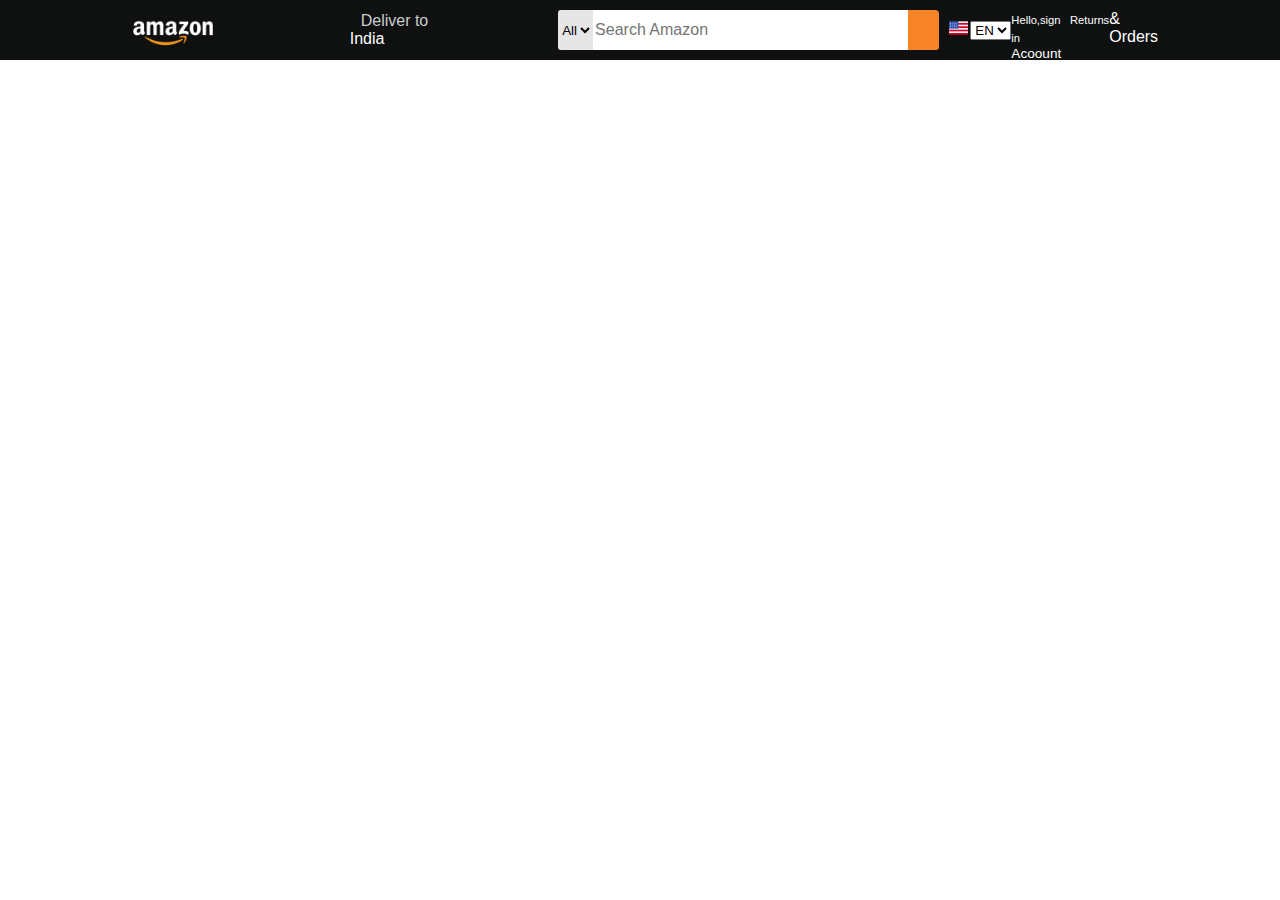
==== Index.html @ 6b9a9a41 "created navbar" ====
<!DOCTYPE html>
<html lang="en">
<head>
    <meta charset="UTF-8">
    <meta name="viewport" content="width=device-width, initial-scale=1.0">
    <title>Amazon</title>
    <link rel="stylesheet" href="https://cdnjs.cloudflare.com/ajax/libs/font-awesome/6.6.0/css/all.min.css" integrity="sha512-Kc323vGBEqzTmouAECnVceyQqyqdsSiqLQISBL29aUW4U/M7pSPA/gEUZQqv1cwx4OnYxTxve5UMg5GT6L4JJg==" crossorigin="anonymous" referrerpolicy="no-referrer" />
    <link rel="stylesheet" href="style.css">

</head>
<body>
    <header>
        <div class="navbar">
            <div class="nav-logo border" >
                <div class="logo"></div>
            </div>
            <div class="nav-address border">
                <P class="add-first">Deliver to</P>
                <div class="add-icon">
                    <i class="fa-solid fa-location-dot"></i>
                    <p class="add-second">India</p>
                </div>
            </div>
            <div class="nav-search">
                <select class="search-select">
                    <option>All</option>
                </select>
                <input placeholder="Search Amazon" class="search-input">
                <div class="search-icon">
                    <i class="fa-solid fa-magnifying-glass"></i>
                </div>

                <div class="nav-location">
                    <div class="location-flag">
                        <img src="us_flag_image.png" width="19.6px" height="19.1px">
                    </div>
                    <div class="location-select">
                        <select class="en"><option>EN</option></select>
                    </div>
                </div>

                <div class="nav-signin ">
                    <p><span>Hello,sign in</span></p>
                    <p class="signin-second">Acoount & Lists</p>
                </div>

                <div class="nav-return "></div>
                    <p><span>Returns</span></p>
                    <p class="return-second">& Orders</p>
                </div>
                
                
                
            </div>
        </div>
    </header>
    
</body>
</html>
---- style.css ----
*{
    margin:0;
    font-family: Arial;
    border: border-box;
}

.navbar{
    height: 60px;
    background-color: #0f1111;
    color: white;
    display:flex;
    align-items: center;
    justify-content: space-evenly;
    
}

.nav-logo{
    height: 50px;
    width:100px;
}
.logo{
    background-image: url("amazon_logo.png");
    background-size: cover;
    height: 50px;
    width: 100px;
}
.border{
    border:1.5px solid transparent;
}
.border:hover{
    border:1.5px solid white;
}

/** box2 **/

.add-first{
    color: #cccccc;
    font-size: 1rem;
    margin-left: 14px;

}

.add-second{
    color: #ffffff;
    font-size: 1rem;
    margin-left: 3px;
}

.add-icon{
    display:flex;
}

/** box3 **/

.nav-search{
    display: flex;
    
    height: 40px;
    width: 600px;
    border-radius: 3px;
    margin-left: 7px;
}

.search-select{
    width: 50px;
    background-color: #E6E6E6;
    text-align: center;
    border-top-left-radius: 3px;
    border-bottom-left-radius: 3px;
    border: none;
}

.search-input{
    width: 500px;
    font-size: 1rem;
    border: none;
}

.search-icon{
    width: 50px;
    display: flex;
    justify-content: center;
    align-items: center;
    font-size: 1.3rem;
    background-color: #f78528;
    border-top-right-radius: 4px;
    border-bottom-right-radius:  0.2rem;
    color: #0f1111;

}

/** us flag **/

.nav-location{
    display: flex;
    align-items: center;
    margin-left: 10px;
}

.location-select{
    margin-left: 2px;
    background-color: #0f1111;
    font-weight: 100;
}

/** box4 **/

span{
    font-size: 0.7rem;
}
.signin-second{
    font-size: 0.85rem;

}
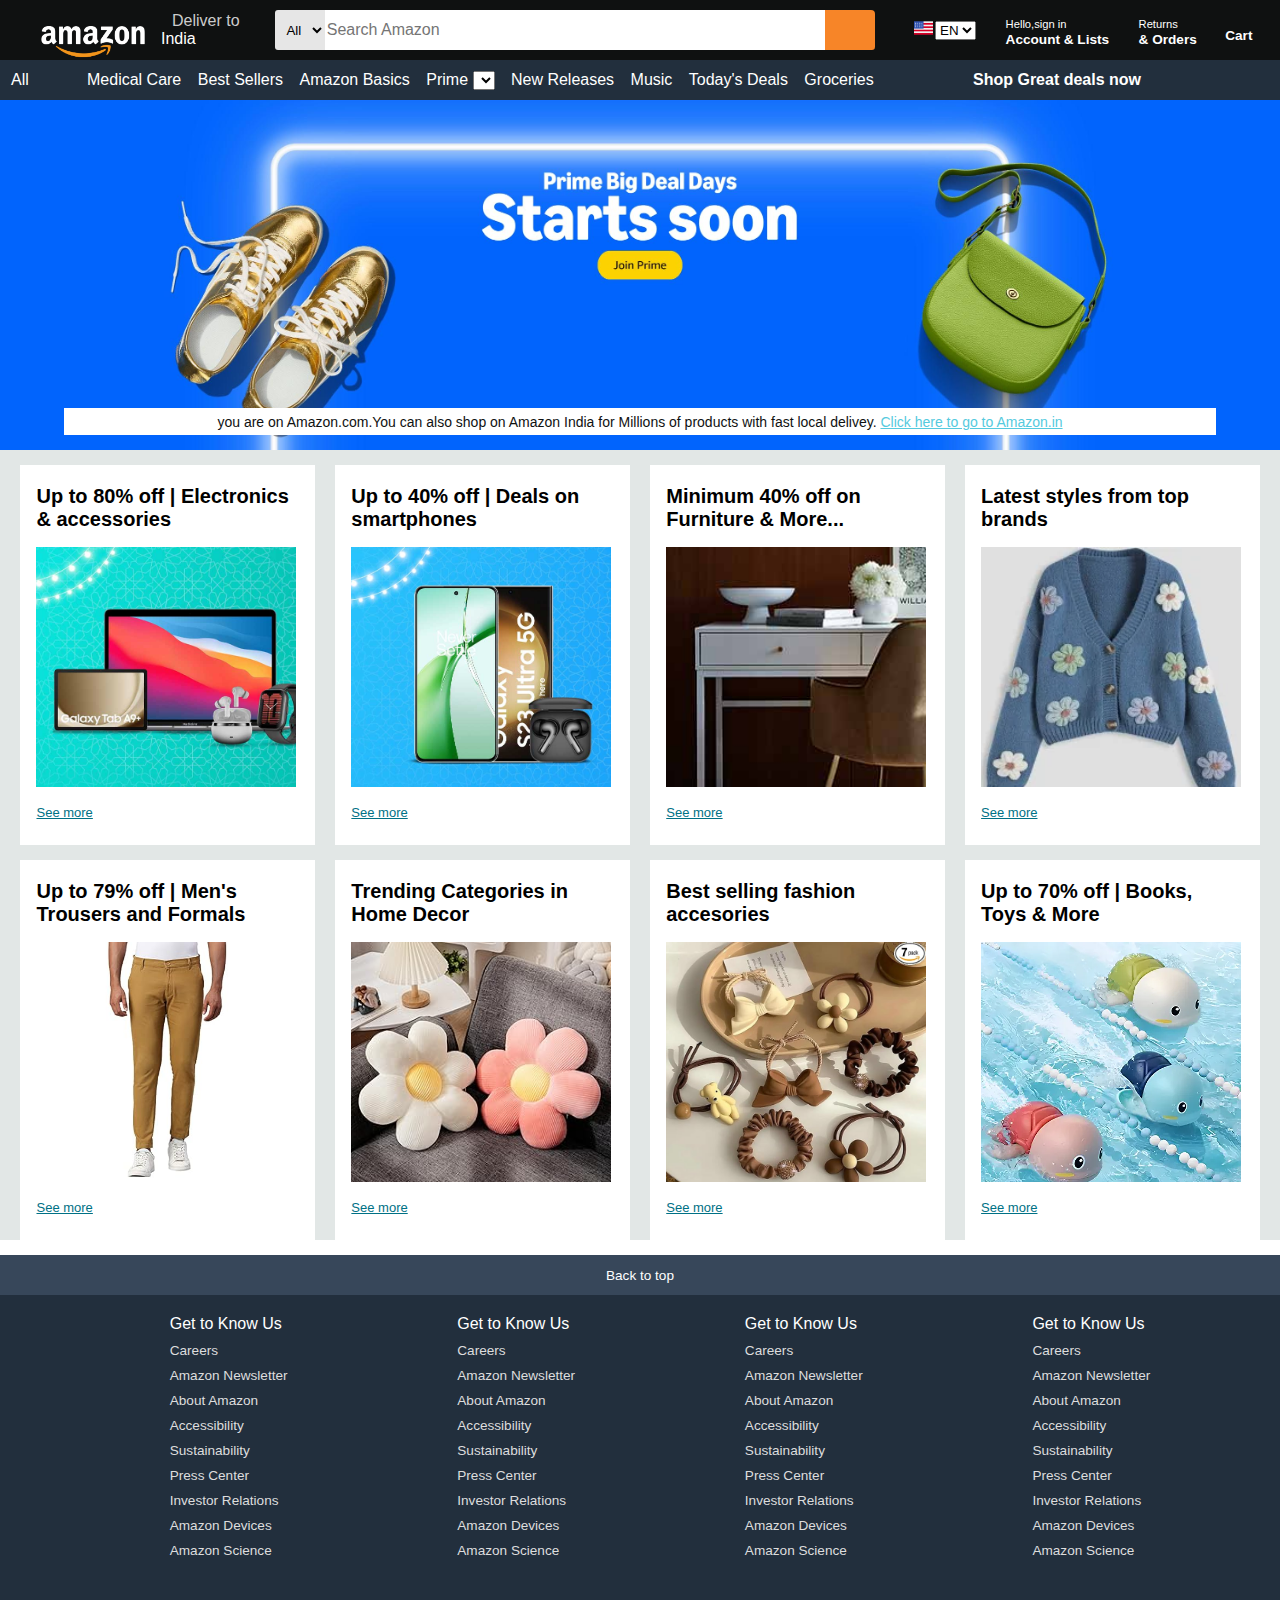
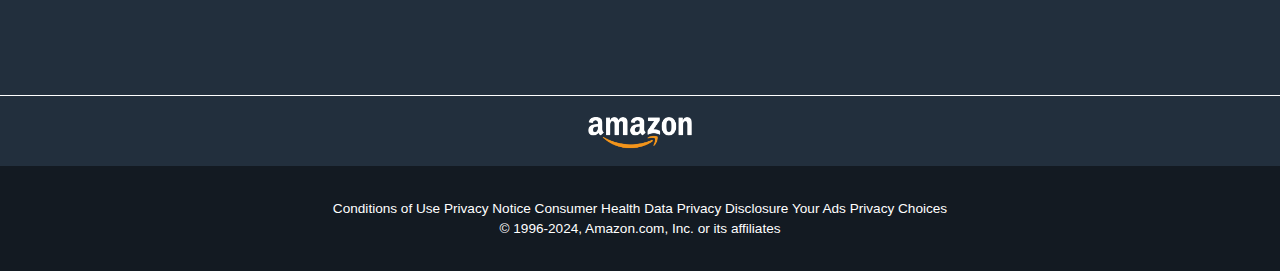
==== commit f25333e1: "All" ====
--- a/Index.html
+++ b/Index.html
@@ -29,31 +29,203 @@
                 <div class="search-icon">
                     <i class="fa-solid fa-magnifying-glass"></i>
                 </div>
-
-                <div class="nav-location">
-                    <div class="location-flag">
-                        <img src="us_flag_image.png" width="19.6px" height="19.1px">
-                    </div>
-                    <div class="location-select">
-                        <select class="en"><option>EN</option></select>
-                    </div>
-                </div>
-
-                <div class="nav-signin ">
-                    <p><span>Hello,sign in</span></p>
-                    <p class="signin-second">Acoount & Lists</p>
-                </div>
-
-                <div class="nav-return "></div>
-                    <p><span>Returns</span></p>
-                    <p class="return-second">& Orders</p>
-                </div>
-                
-                
-                
+            </div>
+
+            <div class="nav-location border">
+                <div class="location-flag">
+                     <img src="us_flag_image.png" width="19.6px" height="19.1px">
+                </div>
+                <div class="location-select">
+                    <select class="en"><option>EN</option></select>
+                </div>
+            </div>
+
+            <div class="nav-signin border">
+                <p><span>Hello,sign in</span></p>
+                <p class="nav-second">Account & Lists</p>
+            </div>
+
+            <div class="nav-return border">
+                <p><span>Returns</span></p>
+                <p class="nav-second">& Orders</p>
+            </div>
+
+            <div class="nav-cart">
+                <i class="fa-solid fa-cart-shopping"></i>
+                Cart
+
+            </div>
+            
+        </div>
+        <div>
+            <div class="panel">
+                <div class="panel-all border">
+                    <i class="fa-solid fa-bars"></i>
+                    All
+                </div>
+                <div class="panel-opp ">
+                    <p class="border">Medical Care</p>
+                    <p class="border">Best Sellers</p>
+                    <p class="border">Amazon Basics</p>
+                    <p class="border">Prime
+                        <select name=" panel-prime"><option></option></select>
+                    </p>
+                    <p class="border">New Releases</p>
+                    <p class="border">Music</p>
+                    <p class="border">Today's Deals</p>
+                    <p class="border">Groceries</p>
+                </div>
+                <div class="panel-deals border">
+                    Shop Great deals now
+                </div>
             </div>
         </div>
     </header>
+    <div class="hero-section">
+        <div class="hero-msg">
+            <p>you are on Amazon.com.You can also shop on Amazon India for Millions of products with fast local delivey. <a href="https://www.amazon.com/"> Click here to go to Amazon.in </a> </p>
+        </div>
+        
+    </div>
+    <div class="shop-section">
+        <div class="box1 box">
+            <div class="box-content">
+                <h2>Up to 80% off | Electronics & accessories</h2>
+                <div class="box-image" style="background-image: url('image-box1.jpg');"></div>
+                <a href="https://www.amazon.in/l/976419031/?_encoding=UTF8&pd_rd_w=Pl5Mo&content-id=amzn1.sym.3f06af1b-043f-4cb2-a939-de0e94880727&pf_rd_p=3f06af1b-043f-4cb2-a939-de0e94880727&pf_rd_r=50WBQRGEMTHRT5SX30FJ&pd_rd_wg=yJCfd&pd_rd_r=a8aecf1b-6a0d-406a-b806-dadf7272c947&ref_=pd_hp_d_atf_unk" style="font-size: 13px;">See more</a>
+             </div>
+
+        </div>
+        <div class="box2 box">
+            <div class="box-content">
+                <h2>Up to 40% off | Deals on smartphones</h2>
+                <div class="box-image" style="background-image: url('image-box2.jpg');"></div>
+                <a href="https://www.amazon.in/s?i=specialty-aps&srs=100606173031&rh=n%3A100606173031&fs=true&_encoding=UTF8&content-id=amzn1.sym.54004eb6-6552-498d-856e-e8a6db4e7185&pd_rd_r=4a084b62-f727-4402-ba44-c2590f95985f&pd_rd_w=HCIwG&pd_rd_wg=eorHz&pf_rd_p=54004eb6-6552-498d-856e-e8a6db4e7185&pf_rd_r=PAKWRH2JJYY0BFZ9NGWB&ref=pd_hp_d_btf_unk" style="font-size: 13px;">See more</a>
+             </div>
+            
+        </div>
+        <div class="box3 box">
+            <div class="box-content">
+                <h2>Minimum 40% off on Furniture & More... </h2>
+                <div class="box-image" style="background-image: url('box3_image.jpg');"></div>
+                <a href="https://www.amazon.in/l/976419031/?_encoding=UTF8&pd_rd_w=Pl5Mo&content-id=amzn1.sym.3f06af1b-043f-4cb2-a939-de0e94880727&pf_rd_p=3f06af1b-043f-4cb2-a939-de0e94880727&pf_rd_r=50WBQRGEMTHRT5SX30FJ&pd_rd_wg=yJCfd&pd_rd_r=a8aecf1b-6a0d-406a-b806-dadf7272c947&ref_=pd_hp_d_atf_unk" style="font-size: 13px;">See more</a>
+             </div>
+            
+        </div>
+        <div class="box4 box">
+            <div class="box-content">
+                <h2>Latest styles from top brands</h2>
+                <div class="box-image" style="background-image: url('image-box4.jpg');"></div>
+                <a href="https://www.amazon.in/s?i=apparel&bbn=11400137031&rh=n%3A15330093031%2Cp_36%3A80000-%2Cp_85%3A10440599031%2Cp_n_size_five_browse-vebin%3A1975364031%7C1975365031%7C1975366031%7C1975367031%7C1975368031%7C1975369031%7C1975370031%7C1975371031%7C1975372031%7C1975373031%7C22308301031%2Cp_123%3A1071642%7C156780%7C232763%7C314072%7C319726%7C359167%7C390827%7C391307%7C398346%7C406102%7C411593%7C429719%7C430584%7C44424%7C46245%7C4672305%7C560565%7C630476%2Cp_n_pct-off-with-tax%3A2665402031&s=relevancerank&dc&hidden-keywords=-men-kids-girls-winter-sponsored-sweatshirt-blouses-Pack-2-3-B09SHGM27H-B0BBFLZPZF-B0CHFWB9Z2-jacket-coat-blazer-sweater-legging-B0BZJ9BVWV&ds=v1%3AZAS4yvdgeiG%2BoTkRuD%2F5X8rpq%2BlvEZO40U2sWR8ZFzo&_encoding=UTF8&content-id=amzn1.sym.ca18aa43-e771-43d5-90c4-288557b5371a&pd_rd_r=0d1427ff-c2d8-4ed4-b35f-c22e4c20d49a&pd_rd_w=68d3Y&pd_rd_wg=2oAQo&pf_rd_p=ca18aa43-e771-43d5-90c4-288557b5371a&pf_rd_r=PAKWRH2JJYY0BFZ9NGWB&qid=1727149167&rnid=1975309031&ref=pd_hp_d_atf_unk" style="font-size: 13px;">See more</a>
+             </div>
+            
+        </div>
+        <div class="box1 box">
+            <div class="box-content">
+                <h2>Up to 79% off | Men's Trousers and Formals </h2>
+                <div class="box-image" style="background-image: url('image-box5.jpg');"></div>
+                <a href="https://www.amazon.in/Dennis-Lingo-Skinny-Casual-B101_D-Khaki_32_Dark/dp/B0BQWD5DFB?pd_rd_w=a0yKw&content-id=amzn1.sym.4208c4b0-bca1-4d25-819d-4a63e3b5b520&pf_rd_p=4208c4b0-bca1-4d25-819d-4a63e3b5b520&pf_rd_r=PAKWRH2JJYY0BFZ9NGWB&pd_rd_wg=eorHz&pd_rd_r=4a084b62-f727-4402-ba44-c2590f95985f&pd_rd_i=B09V5MFYYK&ref_=pd_hp_d_btf_unk_B09V5MFYYK&th=1&psc=1" style="font-size: 13px;">See more</a>
+             </div>
+
+        </div>
+        <div class="box2 box">
+            <div class="box-content">
+                <h2>Trending Categories in Home Decor</h2>
+                <div class="box-image" style="background-image: url('image-box6.jpg');"></div>
+                <a href="https://www.amazon.com/FSRONGXI-Pillows-Cushion-Decorative-Bedroom/dp/B0D4VCZ1VC/ref=asc_df_B0D4VCZ1VC/?tag=hyprod-20&linkCode=df0&hvadid=708022179281&hvpos=&hvnetw=g&hvrand=11103891365883380391&hvpone=&hvptwo=&hvqmt=&hvdev=c&hvdvcmdl=&hvlocint=&hvlocphy=9023916&hvtargid=pla-2335534554911&psc=1&mcid=9a3f067ce46f316ca40d6e205110f5b2" style="font-size: 13px;">See more</a>
+             </div>
+            
+        </div>
+        <div class="box3 box">
+            <div class="box-content">
+                <h2>Best selling fashion accesories</h2>
+                <div class="box-image" style="background-image: url('image-box7.jpg');"></div>
+                <a href="https://www.amazon.in/Fashion-Bowknot-Elastic-Ponytail-Scrunchies/dp/B0C8T1DL1C/ref=sr_1_11?_encoding=UTF8&content-id=amzn1.sym.5cbb04eb-2b74-4dcf-b962-ce91daab1925&dib=eyJ2IjoiMSJ9.[base64].5-uOVFWuxSDMJtEZiwDdzsIQ5b6IqwxpdEHUiP_pxvU&dib_tag=se&keywords=hair+accessories&pd_rd_r=4a084b62-f727-4402-ba44-c2590f95985f&pd_rd_w=qD79c&pd_rd_wg=eorHz&pf_rd_p=5cbb04eb-2b74-4dcf-b962-ce91daab1925&pf_rd_r=PAKWRH2JJYY0BFZ9NGWB&qid=1728435931&sr=8-11&srs=26129819031" style="font-size: 13px;">See more</a>
+             </div>
+            
+        </div>
+        <div class="box4 box">
+            <div class="box-content">
+                <h2>Up to 70% off | Books, Toys & More</h2>
+                <div class="box-image" style="background-image: url('image-box8.jpg');"></div>
+                <a href="https://www.amazon.in/s?k=toys&crid=7RZTEOYND8J1&sprefix=toy%2Caps%2C333&ref=nb_sb_noss_1" style="font-size: 13px;">See more</a>
+             </div>
+            
+        </div>
+    </div>
+
+    <footer>
+        <div class="foot-panel1">
+            Back to top
+        </div>
+
+        <div class="foot-panel2">
+            <ul>
+                <p>Get to Know Us</p>
+                    <a>Careers</a>
+                    <a>Amazon Newsletter</a>
+                    <a>About Amazon</a>
+                    <a>Accessibility</a>
+                    <a>Sustainability</a>
+                    <a>Press Center</a>
+                    <a>Investor Relations</a>
+                    <a>Amazon Devices</a>
+                    <a>Amazon Science</a>
+            </ul>
+            <ul>
+                <p>Get to Know Us</p>
+                    <a>Careers</a>
+                    <a>Amazon Newsletter</a>
+                    <a>About Amazon</a>
+                    <a>Accessibility</a>
+                    <a>Sustainability</a>
+                    <a>Press Center</a>
+                    <a>Investor Relations</a>
+                    <a>Amazon Devices</a>
+                    <a>Amazon Science</a>
+            </ul>
+            <ul>
+                <p>Get to Know Us</p>
+                    <a>Careers</a>
+                    <a>Amazon Newsletter</a>
+                    <a>About Amazon</a>
+                    <a>Accessibility</a>
+                    <a>Sustainability</a>
+                    <a>Press Center</a>
+                    <a>Investor Relations</a>
+                    <a>Amazon Devices</a>
+                    <a>Amazon Science</a>
+            </ul>
+            <ul>
+                <p>Get to Know Us</p>
+                    <a>Careers</a>
+                    <a>Amazon Newsletter</a>
+                    <a>About Amazon</a>
+                    <a>Accessibility</a>
+                    <a>Sustainability</a>
+                    <a>Press Center</a>
+                    <a>Investor Relations</a>
+                    <a>Amazon Devices</a>
+                    <a>Amazon Science</a>
+            </ul>
+
+        </div>
+        <div class="foot-panel3">
+            <div class="logo"></div>
+        </div>
+
+        <div class="foot-panel4">
+            <div class="pages">
+                <a>Conditions of Use</a>
+                <a>Privacy Notice</a>
+                <a>Consumer Health Data Privacy Disclosure</a>
+                <a>Your Ads Privacy Choices</a>
+            </div>
+            <div class="copyrights">
+                <a>© 1996-2024, Amazon.com, Inc. or its affiliates</a>
+            </div>
+        </div>
+    </footer>
     
 </body>
 </html>--- a/style.css
+++ b/style.css
@@ -59,6 +59,10 @@
     width: 600px;
     border-radius: 3px;
     margin-left: 7px;
+}
+
+.nav-search:hover{
+    border: 2px solid orange;
 }
 
 .search-select{
@@ -108,9 +112,194 @@
 span{
     font-size: 0.7rem;
 }
-.signin-second{
-    font-size: 0.85rem;
-
-}
-
-
+.nav-second{
+    font-size: 0.85rem;
+    font-weight: 700;
+}
+
+/*box 6*/
+
+.nav-cart i {
+    font-size: 30px;
+
+}
+.nav-cart{
+    font-size: 0.85rem;
+    font-weight: 700;
+}
+
+/*panel bar*/
+
+.panel{
+    background-color: #222f3d;
+    display: flex;
+    color: white;
+    height: 40px;
+    align-items: center;
+}
+
+.panel-all{
+    width: 5%;
+    margin-left: 10px;
+
+}
+
+.panel-opp p{
+    display: inline;
+    margin-left: 10px;
+}
+
+.panel-opp{
+    width:70%;
+
+}
+
+.panel-deals{
+    width: 20%;
+    font-weight: 700;
+
+}
+
+/* hero section */
+
+.hero-section{
+    background-image: url("hero_img.jpg");
+    background-size:cover;
+    height: 350px; 
+    display: flex;
+    justify-content: center;
+    align-items: flex-end;
+}
+
+.hero-msg{
+    background-color: white;
+    color: #0f1111;
+    height: 27px;
+    width: 90%;
+    font-size: 14px;
+    display: flex;
+    align-items: center;
+    justify-content: center;
+    margin-bottom: 15px;
+    
+   
+   
+}
+
+.hero-msg a{
+    color: #55cade;    
+}
+
+/* shop section */
+
+.shop-section{
+    display: flex;
+    flex-wrap: wrap;
+    justify-content: space-evenly;
+    background-color: #e2e7e6;
+  
+}
+.box{
+    /*border: 2px solid black;*/
+    background-color: white;
+    height: 345px;
+    width: 23%;
+    padding: 20px 0px 15px;
+    margin-top: 15px;
+}
+
+.box-image{
+    height: 240px;
+    background-size: cover;
+    width: 260px;
+    margin-top: 1rem;
+    margin-bottom: 1rem;
+   
+}
+
+.box-content{
+    margin-left: 1rem;
+    margin-right: 1.2rem;
+}
+
+.box-content a{
+    color: #007185;
+}
+
+.box-content h2{
+    font-size: 20px;
+    font-weight: 750;
+    
+}
+
+/* footer section */
+
+footer{
+    margin-top: 15px;
+
+}
+
+.foot-panel1{
+    background-color: #37475a;
+    height: 40px;
+    color: white;
+    display: flex;
+    justify-content: center;
+    align-items: center;
+    font-size: 0.85rem;
+}
+
+.foot-panel2{
+    background-color: #222f3d;
+    color: white;
+    height:400px;
+    display: flex;
+    justify-content: space-evenly;
+    
+}
+
+ul{
+    margin-top: 20px;
+}
+
+ul a{
+    display: block;
+    font-size: 0.85rem;
+    margin-top: 10px;
+    color: #dddddd;
+
+}
+
+.foot-panel3{
+    height: 70px;
+    background-color: #222f3d;
+    border-top: 0.25px solid white;
+    display: flex;
+    justify-content: center;
+    align-items: center;
+}
+
+.logo{
+    background-image: url("amazon_logo.png");
+    background-size: cover;
+    height: 70px;
+    width: 130px;
+
+}
+
+.foot-panel4{
+    height: 80px;
+    background-color: #131a22;;
+    color: white;
+    font-size: 0.85rem;
+    text-align: center;
+    padding-top: 25px;
+}
+
+.pages{
+    padding-top: 10px;
+}
+
+.copyrights{
+    padding-top: 5px;
+}
